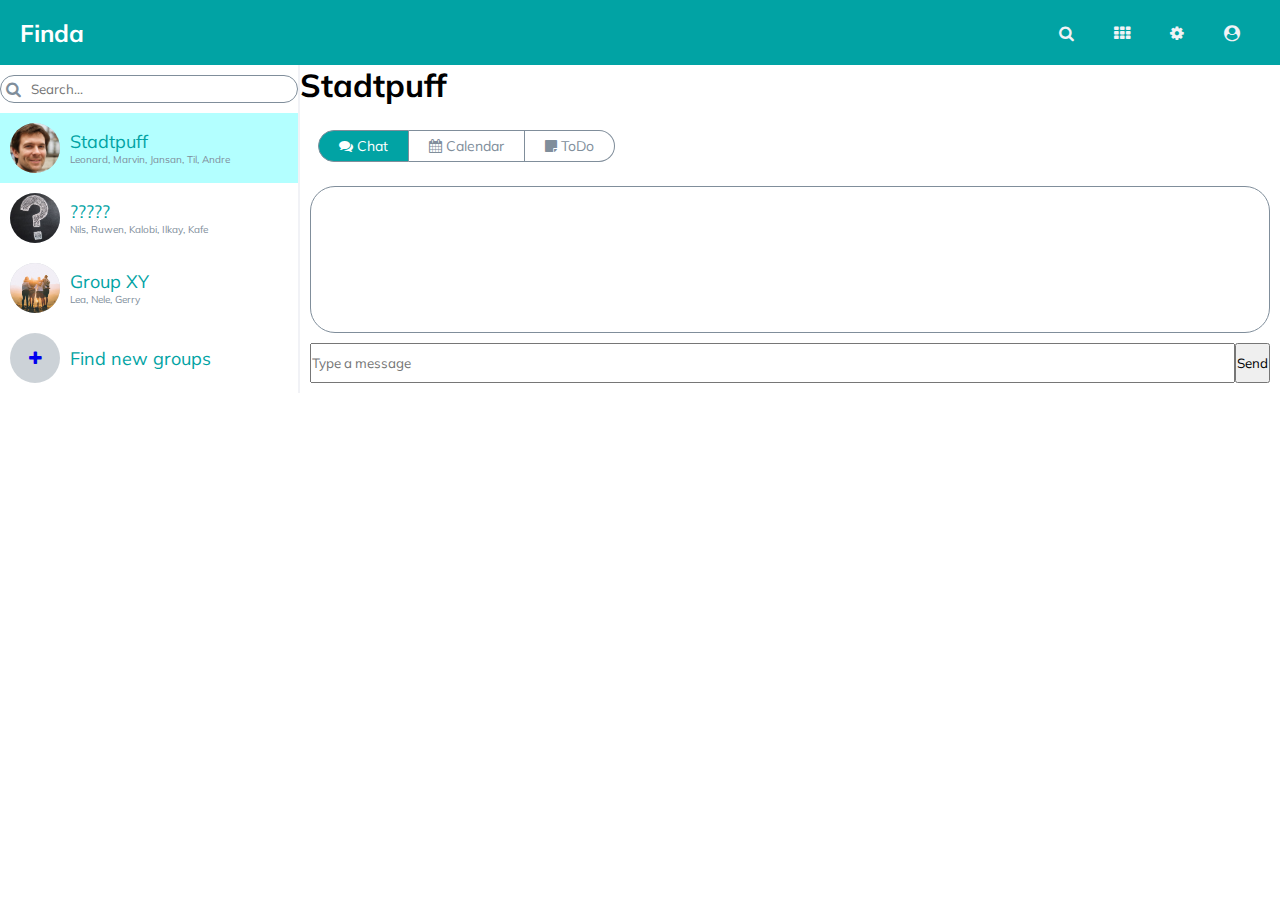
==== html/group.html @ 178327c7 "fixed todo below chat initially" ====
<!DOCTYPE html>
<html lang="en">

<head>
  <meta charset="UTF-8">
  <meta name="viewport" content="width=device-width, initial-scale=1.0">
  <meta http-equiv="X-UA-Compatible" content="ie=edge">
  <link rel="stylesheet" href="https://cdnjs.cloudflare.com/ajax/libs/font-awesome/4.7.0/css/font-awesome.min.css">
  <link rel="stylesheet" href="../css/group.css">
  <link rel="preconnect" href="https://fonts.gstatic.com">
  <link href="https://fonts.googleapis.com/css2?family=Mulish&display=swap" rel="stylesheet">
  <script src="https://ajax.googleapis.com/ajax/libs/jquery/3.5.1/jquery.min.js"></script>
  <script src="../js/group.js"></script>
  <title>Group</title>
</head>

<body>
  <!-- NAVBAR -->
  <nav>
    <div class="logo">
      <a href="../index.html">Finda</a>
    </div>
    <ul class="nav-links">
      <li>
        <a class="fa fa-search"></a>
      </li>
      <li>
        <a class="fa fa-th"></a>
      </li>
      <li>
        <a class="fa fa-cog"></a>
      </li>
      <li>
        <a class="fa fa-user-circle"></a>
      </li>
    </ul>
    <div class="burger">
      <a class="fa fa-bars"></a>
    </div>
  </nav>

  <!-- PAGE CONTENT -->
  <div class="page">
    <!-- LEFT SIDEBAR FOR GROUPS -->
    <div class="groups">
      <div class="search">
        <a class="fa fa-search"></a>
        <input type="text" placeholder="Search...">
      </div>
      <div id="group-selector" class="group-links">
        <!-- Groups get added by JS -->
      </div>
      <a class="group-box" href="swipe.html">
        <div class="circle">
          <p class="fa fa-plus"></p>
        </div>
        <div class="group">
          <p class="groupname">Find new groups</p>
        </div>
      </a>
    </div>

    <!-- CONTENT -->
    <div class="content">
      <h1 id="group-name">Placeholder</h1>
      <!-- SEGMENTED CONTROLS -->
      <div>
        <ul class="buttonGroup">
          <li class="selected" id="chat">
            <i class="fa fa-comments icon"></i>
            Chat
          </li>
          <li id="calendar">
            <i class="fa fa-calendar icon"></i>
            Calendar
          </li>
          <li id="todo">
            <p class="fa fa-sticky-note icon"></p>
            ToDo
          </li>
        </ul>
      </div>

      <!-- Chat -->
      <div class="text" id="chatdiv">
        <div id="chat-message-container" class="main-border">
        </div>
        <div id="chat-send-container">
          <input id="chat-send-message" type="text" placeholder="Type a message" />
          <input id="chat-send-button" type="button" value="Send" onclick="sendChatMessage()"/>
        </div>
      </div>

      <!-- Calendar -->
      <div class="text" id="calendardiv" class="main-border">
        <div class="calendar">

          <header>

            <h2>January</h2>

          </header>

          <table>

            <thead>

              <tr>

                <td>Mo</td>
                <td>Tu</td>
                <td>We</td>
                <td>Th</td>
                <td>Fr</td>
                <td>Sa</td>
                <td>Su</td>

              </tr>

            </thead>

            <tbody>

              <tr>
                <td class="prev-month">26</td>
                <td class="prev-month">27</td>
                <td class="prev-month">28</td>
                <td class="prev-month">29</td>
                <td class="prev-month">30</td>
                <td class="prev-month">31</td>
                <td>1</td>
              </tr>
              <tr>
                <td>2</td>
                <td>3</td>
                <td>4</td>
                <td>5</td>
                <td>6</td>
                <td>7</td>
                <td>8</td>
              </tr>
              <tr>
                <td>9</td>
                <td class="event">10</td>
                <td>11</td>
                <td>12</td>
                <td>13</td>
                <td>14</td>
                <td>15</td>
              </tr>
              <tr>
                <td>16</td>
                <td>17</td>
                <td>18</td>
                <td>19</td>
                <td>20</td>
                <td class="event">21</td>
                <td>22</td>
              </tr>

              <tr>
                <td class="current-day event">23</td>
                <td>24</td>
                <td>25</td>
                <td>26</td>
                <td>27</td>
                <td>28</td>
                <td>29</td>
              </tr>
              <tr>
                <td>30</td>
                <td class="next-month">1</td>
                <td class="next-month">2</td>
                <td class="next-month">3</td>
                <td class="next-month">4</td>
                <td class="next-month">5</td>
                <td class="next-month">6</td>
              </tr>

            </tbody>

          </table>
        </div> <!-- end calendar -->
        <h2>23rd January:</br></h2>
        <h3>Finish HCI Assignment</h1>
      </div>

      <!-- ToDo -->
      <div class="text" id="tododiv">
        <div class="todoWrapper">
          <div class="todoHeader">
            Noch zu erledigen für AB 5:
          </div>

          <div class="todoList">
            <div class="todoListElem">
              <input type="checkbox" id="check-1">
              <label class="todoListElemText" for="check-1">
                Ergebnisse Aus Aufgabe 1 überprüfen
              </label>
            </div>
            <div class="todoListElem">
              <input type="checkbox" id="check-2">
              <label class="todoListElemText" for="check-2">
                Zeichnung für Aufgabe 4 a) erstellen
              </label>
            </div>
            <div class="todoListElem">
              <input type="checkbox" id="check-3">
              <label class="todoListElemText" for="check-3">
                Im Forum nachfragen wie 4 b) gemeint ist
              </label>
            </div>
            <div class="todoListElem">
              <input type="checkbox" id="check-4">
              <label class="todoListElemText" for="check-4">
                Git repo erstellen
              </label>
            </div>
          </div>
        </div>
      </div>

    </div>
  </div>

</body>

</html>
---- css/group.css ----
* {
  padding: 0;
  margin: 0;
  box-sizing: border-box;
  font-family: 'Mulish', sans-serif;
  text-decoration: none;
}

/* NAVBAR */
nav{
  height: 65px;
  display: flex;
  justify-content: space-between;
  align-items: center;
  background-color: #01a3a4;
  padding-left: 20px;
  padding-right: 20px;
}

.logo a{
  color: #fff;
  font-weight: bold;
  font-size: 24px;
}

.nav-links{
  display: flex;
  justify-content: space-around;
}

.nav-links li{
  color: #f1f2f6;
  list-style: none;
  margin-inline: 20px;
  cursor: pointer;
}

.nav-links a{
  color: #f1f2f6;
}

.burger{
  display: none;
  cursor: pointer;
}

.search{
  width: 100%;
  padding: 5px;
  padding-right: 10px;
  margin-top: 10px;
  margin-bottom: 10px;
  display: flex;
  border: #808e9b 1px solid;
  border-radius: 25px;
}

.search input{
  width: 100%;
  margin-left: 10px;
  border: 0;
}

@media screen and (max-width:768px) {
  body{
    overflow-x: hidden;
  }

  .nav-links{
    position: absolute;
    right: 0px;
    height: 80px;
    top: 8vh;
    width: 15%;
    background-color: #01a3a4;
    display: flex;
    flex-direction: column;
    align-items: center;
    justify-content: flex-start;
    transform: translateX(100%);
    transition: 0.3s ease-in;
  }

  .burger{
    display: block;
    color: #f1f2f6;
  }

  .search{
    flex-direction: column;
    justify-content: center;
    align-items: center;
  }
}

.nav-active{
  transform: translateX(0%);
}

.circle {
  min-width: 50px;
  max-width: 50px;
  min-height: 50px;
  max-height: 50px;
  border-radius: 25px;
  background-color: rgba(128,142,155,0.4);
  display: flex;
  justify-content: center;
  align-items: center;
}

.circle a{
  color: #01a3a4;
}

.circle img{
  width: 100%;
  height: 100%;
  border-radius: 50%;
}

.page{
  display: flex;
  flex-direction: row;
}

.groups{
  width: 75px;
  border-right: #f1f2f6 2px solid;
}

.group-links{
  display: flex;
  flex-direction: column;
  justify-content: flex-start;
  align-items: center;
}

.group{
  display: inline-block;
  flex-direction: column;
  justify-content: center;
  vertical-align: middle 
}

.groupname{
  display: none;
  color: #01a3a4;
  margin-left: 10px;
}

.members{
  display: none;
  color: #808e9b;
  margin-left: 10px;
}

@media screen and (min-width:1024px) {
  .group-links{
    align-items: flex-start;
  }

  .group-links li{
    display: flex;
    justify-content: flex-start;
    flex-direction: row;
    align-items: center;
  }

  .groupname{
    display: block;
    font-size: 18px;
  }

  .members{
    display: block;
    font-size: 10px;
  }

  .groups{
    width: 300px;
  }

}

.group-links li{
  margin: 15px;
  list-style: none;
  cursor: pointer;
  width: auto;
  display: flex;
}

.group-selected {
  background-color: #b3ffff;
}

.group-box {
  width: 100%;
  display: flex;
  flex-direction: row;
  align-items: center;
  padding: 10px;
  cursor: pointer;
  transition: background-color 0.1s ease-in;
}

.group-box:hover {
  transition: background-color 0s;
  background-color: #e9e9e9;

}

.search a{
  color: #808e9b;
}

/*segmented controls*/
.buttonGroup{
  display: flex;
  height: 5vh;
  align-items: center;
  margin: 2vh;
}

.buttonGroup > li{
  cursor: pointer;
  display: block;
  border: solid 1px #808e9b;
  border-left: none;
  text-align: center;
  color: #808e9b;
  font-size: 14px;
  padding: 6px;
  padding-left: 20px;
  padding-right: 20px;
}

.buttonGroup > li:first-child{
  border-left: solid 1px #808e9b;
  border-top-left-radius: 25px;
  border-bottom-left-radius: 25px;
}

.buttonGroup > li:last-child{
  border-top-right-radius: 25px;
  border-bottom-right-radius: 25px;
}

.buttonGroup > li.selected{
  background-color: #01a3a4;
  color: #fff;
}

.content{
  flex-grow: 1;
  display: flex;
  flex-direction: column;
}

#chatdiv {
  height: 100%;
  margin: 10px;
  margin-top: 0px;
  display: flex;
  flex-direction: column;
}

#chat-message-container {
  padding: 25px;
  flex: 1;
}

#chat-send-container {
  margin-top: 10px;
  height: 40px;
  display: flex;
}

#chat-send-message {
  flex: 1;
}

.main-border {
  border: solid 1px #808e9b;
  border-radius: 25px;
  padding: 25px;
}

/* ---------- CALENDAR ---------- */

#calendardiv {
  height: 83vh;
  display: none;
  border: solid 1px #808e9b;
  border-radius: 25px;
  padding: 25px;
  margin-left: 10px;
  margin-right: 10px;
}

.calendar {
	/*text-align: center;*/
}

.calendar header {
	position: relative;
}

.calendar h2 {
	text-transform: uppercase;
}

.calendar thead {
	font-weight: 600;
	text-transform: uppercase;
}

.calendar tbody {
	color: #7c8a95;
}

.calendar tbody td:hover {
	border: 2px solid #00addf;
}

.calendar td {
	border: 2px solid transparent;
	border-radius: 50%;
	display: inline-block;
	height: 4em;
	line-height: 4em;
	text-align: center;
	width: 4em;
}

.calendar .prev-month,
.calendar .next-month {
	color: #cbd1d2;
}

.calendar .prev-month:hover,
.calendar .next-month:hover {
	border: 2px solid #cbd1d2;
}

.current-day {
	background: #00addf;
	color: #f9f9f9;
}

.event {
	cursor: pointer;
	position: relative;
}

.event:after {
	background: #00addf;
	border-radius: 50%;
	bottom: .5em;
	display: block;
	content: '';
	height: .5em;
	left: 50%;
	margin: -.25em 0 0 -.25em;
	position: absolute;
	width: .5em;
}

.event.current-day:after {
	background: #f9f9f9;
}

#tododiv{
  height: 83vh;
  display: none;
}

.icon{
  pointer-events: none;
}

/* ToDo list */
.todoWrapper{
  margin-left: 10px;
  margin-right: 10px;
  padding: 10px;
  border-radius: 25px;
  border:1px solid #808e9b;
  text-align: center;
}

.todoHeader{
  
}

.todoList{
  list-style: none;
}

.todoListElem{
  cursor: pointer;
  width: auto;
  text-align: right;
  margin: 10px;
  padding: 5px;
  padding-left: 10px;
  padding-right: 10px;
  border-radius: 25px;
  border:1px solid #808e9b;
}

.todoListElemText{
  float: left;
}

input[type="checkbox"]{
  position: relative;
}
input[type="checkbox"]:checked + label{
	text-decoration: line-through;
	color: rgba(0,0,0,.3);
}
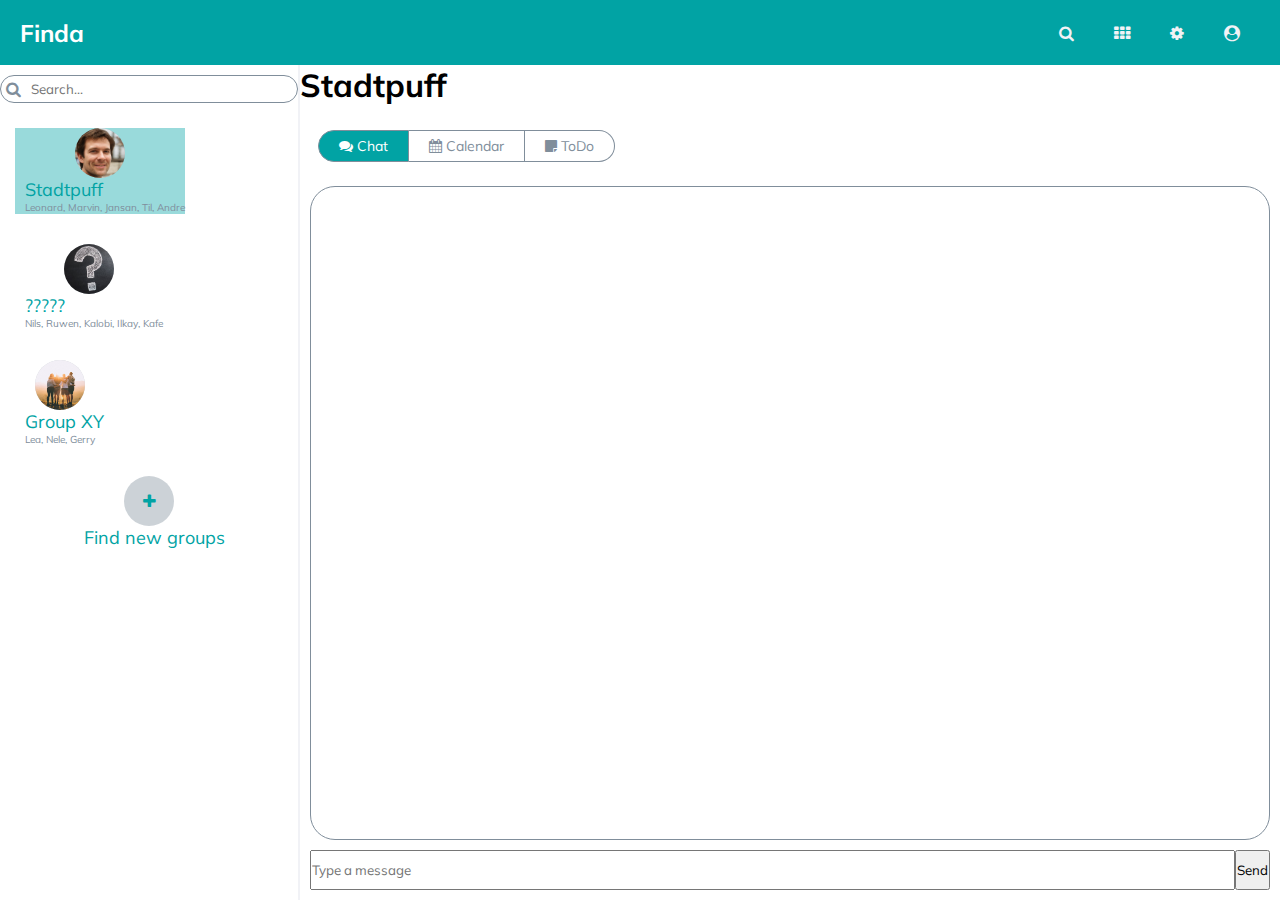
==== commit c7f06d92: "done groupSlide" ====
--- a/html/group.html
+++ b/html/group.html
@@ -17,6 +17,9 @@
 <body>
   <!-- NAVBAR -->
   <nav>
+    <div class="burgerGroups">
+      <a class="fa fa-bars"></a>
+    </div>
     <div class="logo">
       <a href="../index.html">Finda</a>
     </div>
@@ -52,7 +55,7 @@
       </div>
       <a class="group-box" href="swipe.html">
         <div class="circle">
-          <p class="fa fa-plus"></p>
+          <p class="fa fa-plus" style="color: #01a3a4;"></p>
         </div>
         <div class="group">
           <p class="groupname">Find new groups</p>
--- a/css/group.css
+++ b/css/group.css
@@ -44,6 +44,11 @@
   cursor: pointer;
 }
 
+.burgerGroups{
+  display: none;
+  cursor: pointer;
+}
+
 .search{
   width: 100%;
   padding: 5px;
@@ -61,16 +66,78 @@
   border: 0;
 }
 
+.groups{
+  width: 75px;
+  border-right: #f1f2f6 2px solid;
+  height: calc(100vh - 65px);
+}
+
+.group-links{
+  display: flex;
+  flex-direction: column;
+  justify-content: flex-start;
+  align-items: center;
+}
+
+.group{
+  display: inline-block;
+  flex-direction: column;
+  justify-content: center;
+  vertical-align: middle
+}
+
+.groupname{
+  display: none;
+  color: #01a3a4;
+  margin-left: 10px;
+}
+
+.group-box {
+  display: flex;
+  flex-direction: column;
+  justify-content: flex-start;
+  align-items: center;
+  margin: 15px;
+  cursor: pointer;
+  width: auto;
+}
+
+.group-box:hover {
+  background-color: #e9e9e9;
+}
+
+.members{
+  display: none;
+  color: #808e9b;
+  margin-left: 10px;
+}
+
 @media screen and (max-width:768px) {
   body{
     overflow-x: hidden;
   }
 
+  .groups{
+    position: absolute;
+    left: 0px;
+    height: calc(100vh - 65px);
+    top: 65px;
+    width: 25%;
+    background-color: #fff;
+    display: flex;
+    flex-direction: column;
+    align-items: center;
+    justify-content: flex-start;
+    transform: translateX(-100%);
+    transition: 0.3s ease-in;
+  }
+
+
   .nav-links{
     position: absolute;
     right: 0px;
-    height: 80px;
-    top: 8vh;
+    height: calc(100vh - 65px);
+    top: 65px;
     width: 15%;
     background-color: #01a3a4;
     display: flex;
@@ -86,6 +153,11 @@
     color: #f1f2f6;
   }
 
+  .burgerGroups{
+    display: block;
+    color: #f1f2f6;
+  }
+
   .search{
     flex-direction: column;
     justify-content: center;
@@ -94,6 +166,10 @@
 }
 
 .nav-active{
+  transform: translateX(0%);
+}
+
+.groups-active{
   transform: translateX(0%);
 }
 
@@ -124,36 +200,6 @@
   flex-direction: row;
 }
 
-.groups{
-  width: 75px;
-  border-right: #f1f2f6 2px solid;
-}
-
-.group-links{
-  display: flex;
-  flex-direction: column;
-  justify-content: flex-start;
-  align-items: center;
-}
-
-.group{
-  display: inline-block;
-  flex-direction: column;
-  justify-content: center;
-  vertical-align: middle 
-}
-
-.groupname{
-  display: none;
-  color: #01a3a4;
-  margin-left: 10px;
-}
-
-.members{
-  display: none;
-  color: #808e9b;
-  margin-left: 10px;
-}
 
 @media screen and (min-width:1024px) {
   .group-links{
@@ -192,23 +238,7 @@
 }
 
 .group-selected {
-  background-color: #b3ffff;
-}
-
-.group-box {
-  width: 100%;
-  display: flex;
-  flex-direction: row;
-  align-items: center;
-  padding: 10px;
-  cursor: pointer;
-  transition: background-color 0.1s ease-in;
-}
-
-.group-box:hover {
-  transition: background-color 0s;
-  background-color: #e9e9e9;
-
+  background-color: rgba(1, 163, 164, 0.4);
 }
 
 .search a{
@@ -391,7 +421,7 @@
 }
 
 .todoHeader{
-  
+
 }
 
 .todoList{
@@ -420,4 +450,4 @@
 input[type="checkbox"]:checked + label{
 	text-decoration: line-through;
 	color: rgba(0,0,0,.3);
-}+}
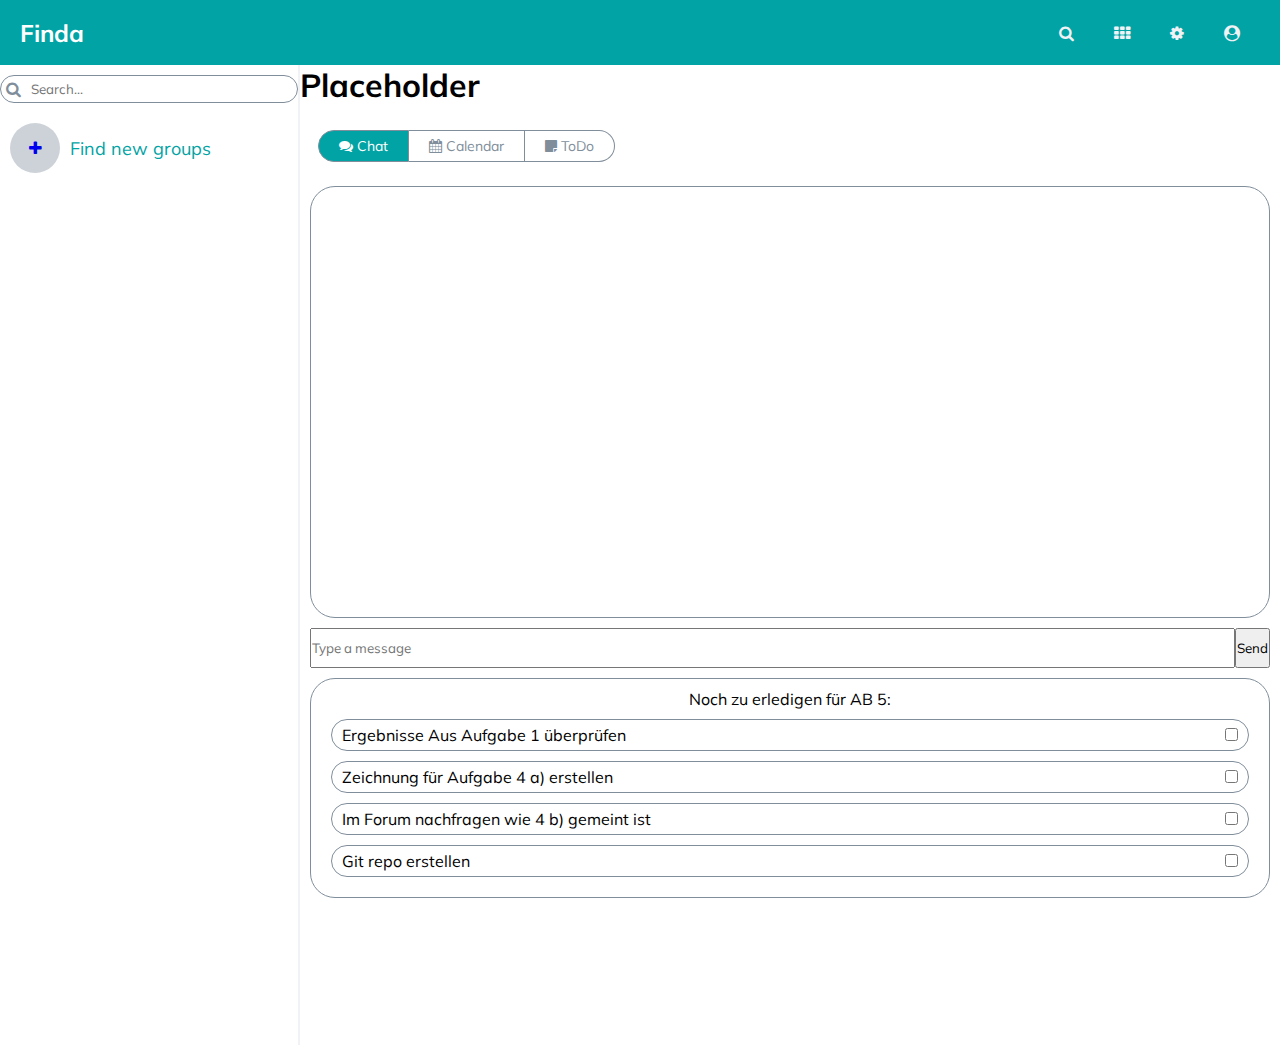
==== commit c887bcd3: "reset group.html/group.css" ====
--- a/html/group.html
+++ b/html/group.html
@@ -17,9 +17,6 @@
 <body>
   <!-- NAVBAR -->
   <nav>
-    <div class="burgerGroups">
-      <a class="fa fa-bars"></a>
-    </div>
     <div class="logo">
       <a href="../index.html">Finda</a>
     </div>
@@ -55,7 +52,7 @@
       </div>
       <a class="group-box" href="swipe.html">
         <div class="circle">
-          <p class="fa fa-plus" style="color: #01a3a4;"></p>
+          <p class="fa fa-plus"></p>
         </div>
         <div class="group">
           <p class="groupname">Find new groups</p>
@@ -189,7 +186,7 @@
       </div>
 
       <!-- ToDo -->
-      <div class="text" id="tododiv">
+      <div class="text" id="tododiv" style="display: block;">
         <div class="todoWrapper">
           <div class="todoHeader">
             Noch zu erledigen für AB 5:
--- a/css/group.css
+++ b/css/group.css
@@ -44,11 +44,6 @@
   cursor: pointer;
 }
 
-.burgerGroups{
-  display: none;
-  cursor: pointer;
-}
-
 .search{
   width: 100%;
   padding: 5px;
@@ -66,78 +61,16 @@
   border: 0;
 }
 
-.groups{
-  width: 75px;
-  border-right: #f1f2f6 2px solid;
-  height: calc(100vh - 65px);
-}
-
-.group-links{
-  display: flex;
-  flex-direction: column;
-  justify-content: flex-start;
-  align-items: center;
-}
-
-.group{
-  display: inline-block;
-  flex-direction: column;
-  justify-content: center;
-  vertical-align: middle
-}
-
-.groupname{
-  display: none;
-  color: #01a3a4;
-  margin-left: 10px;
-}
-
-.group-box {
-  display: flex;
-  flex-direction: column;
-  justify-content: flex-start;
-  align-items: center;
-  margin: 15px;
-  cursor: pointer;
-  width: auto;
-}
-
-.group-box:hover {
-  background-color: #e9e9e9;
-}
-
-.members{
-  display: none;
-  color: #808e9b;
-  margin-left: 10px;
-}
-
 @media screen and (max-width:768px) {
   body{
     overflow-x: hidden;
   }
 
-  .groups{
-    position: absolute;
-    left: 0px;
-    height: calc(100vh - 65px);
-    top: 65px;
-    width: 25%;
-    background-color: #fff;
-    display: flex;
-    flex-direction: column;
-    align-items: center;
-    justify-content: flex-start;
-    transform: translateX(-100%);
-    transition: 0.3s ease-in;
-  }
-
-
   .nav-links{
     position: absolute;
     right: 0px;
-    height: calc(100vh - 65px);
-    top: 65px;
+    height: 80px;
+    top: 8vh;
     width: 15%;
     background-color: #01a3a4;
     display: flex;
@@ -153,11 +86,6 @@
     color: #f1f2f6;
   }
 
-  .burgerGroups{
-    display: block;
-    color: #f1f2f6;
-  }
-
   .search{
     flex-direction: column;
     justify-content: center;
@@ -166,10 +94,6 @@
 }
 
 .nav-active{
-  transform: translateX(0%);
-}
-
-.groups-active{
   transform: translateX(0%);
 }
 
@@ -200,6 +124,36 @@
   flex-direction: row;
 }
 
+.groups{
+  width: 75px;
+  border-right: #f1f2f6 2px solid;
+}
+
+.group-links{
+  display: flex;
+  flex-direction: column;
+  justify-content: flex-start;
+  align-items: center;
+}
+
+.group{
+  display: inline-block;
+  flex-direction: column;
+  justify-content: center;
+  vertical-align: middle
+}
+
+.groupname{
+  display: none;
+  color: #01a3a4;
+  margin-left: 10px;
+}
+
+.members{
+  display: none;
+  color: #808e9b;
+  margin-left: 10px;
+}
 
 @media screen and (min-width:1024px) {
   .group-links{
@@ -238,7 +192,23 @@
 }
 
 .group-selected {
-  background-color: rgba(1, 163, 164, 0.4);
+  background-color: #b3ffff;
+}
+
+.group-box {
+  width: 100%;
+  display: flex;
+  flex-direction: row;
+  align-items: center;
+  padding: 10px;
+  cursor: pointer;
+  transition: background-color 0.1s ease-in;
+}
+
+.group-box:hover {
+  transition: background-color 0s;
+  background-color: #e9e9e9;
+
 }
 
 .search a{
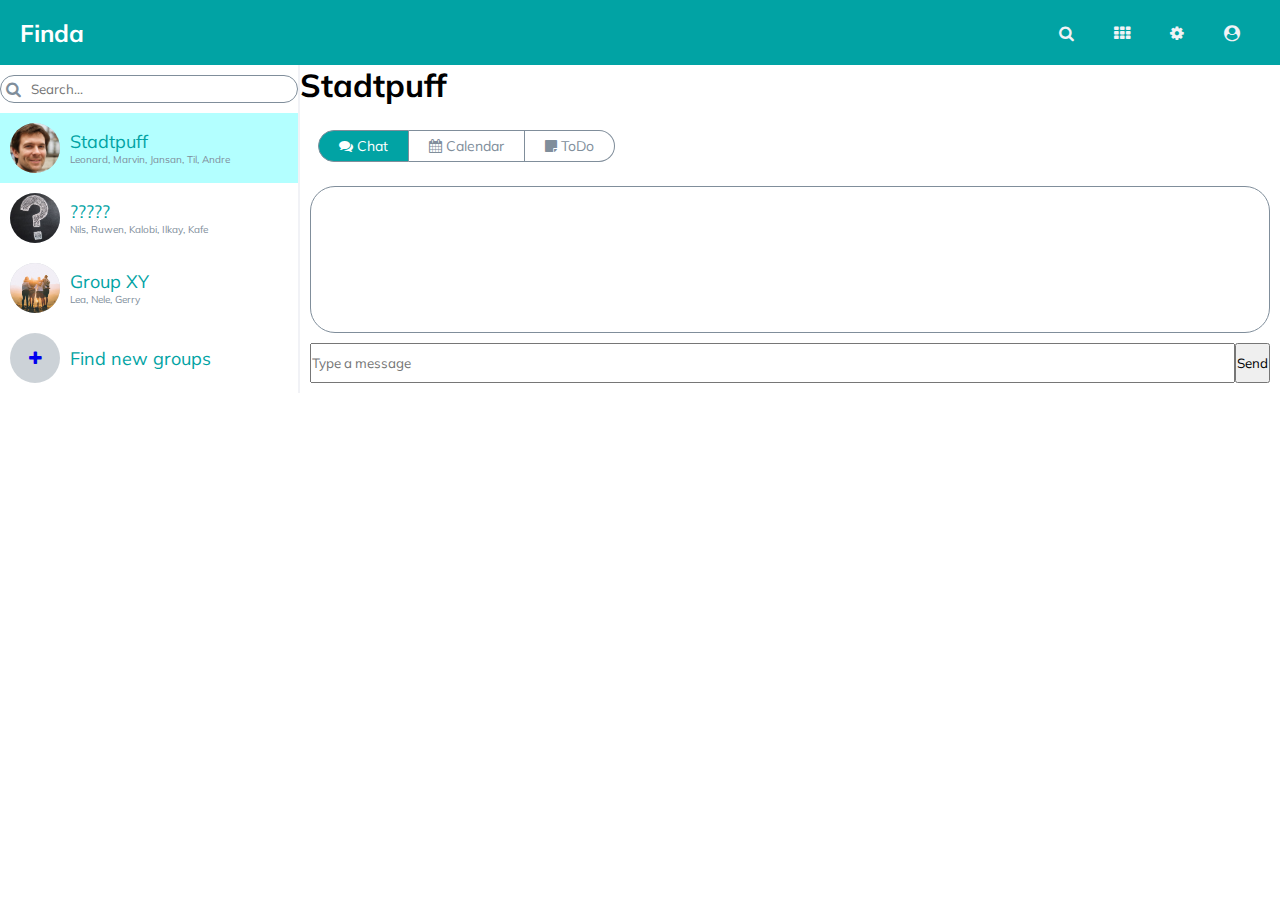
==== commit 72f4d242: "reset" ====
--- a/html/group.html
+++ b/html/group.html
@@ -186,7 +186,7 @@
       </div>
 
       <!-- ToDo -->
-      <div class="text" id="tododiv" style="display: block;">
+      <div class="text" id="tododiv">
         <div class="todoWrapper">
           <div class="todoHeader">
             Noch zu erledigen für AB 5:
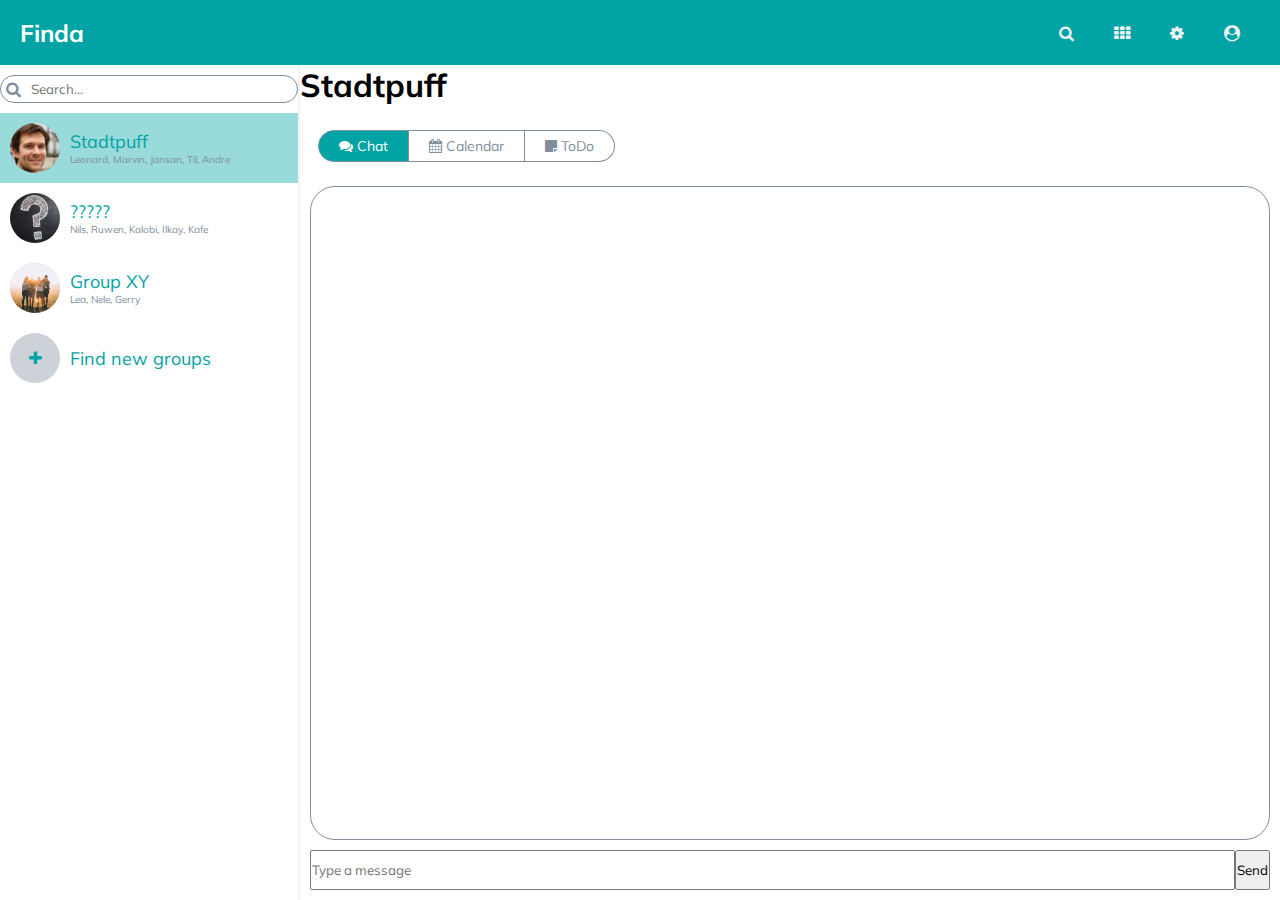
==== commit 4df5ccec: "styling changes" ====
--- a/html/group.html
+++ b/html/group.html
@@ -52,7 +52,7 @@
       </div>
       <a class="group-box" href="swipe.html">
         <div class="circle">
-          <p class="fa fa-plus"></p>
+          <p class="fa fa-plus" style="color: #01a3a4"></p>
         </div>
         <div class="group">
           <p class="groupname">Find new groups</p>
--- a/css/group.css
+++ b/css/group.css
@@ -69,8 +69,8 @@
   .nav-links{
     position: absolute;
     right: 0px;
-    height: 80px;
-    top: 8vh;
+    height: calc(100vh - 65px);
+    top: 65px;
     width: 15%;
     background-color: #01a3a4;
     display: flex;
@@ -81,6 +81,10 @@
     transition: 0.3s ease-in;
   }
 
+  .nav-links li{
+    margin: 10px;
+  }
+
   .burger{
     display: block;
     color: #f1f2f6;
@@ -90,6 +94,10 @@
     flex-direction: column;
     justify-content: center;
     align-items: center;
+  }
+
+  .search input{
+    display: none;
   }
 }
 
@@ -127,6 +135,7 @@
 .groups{
   width: 75px;
   border-right: #f1f2f6 2px solid;
+  height: calc(100vh - 65px);
 }
 
 .group-links{
@@ -192,7 +201,7 @@
 }
 
 .group-selected {
-  background-color: #b3ffff;
+  background-color: rgba(1, 163, 164, 0.4);
 }
 
 .group-box {
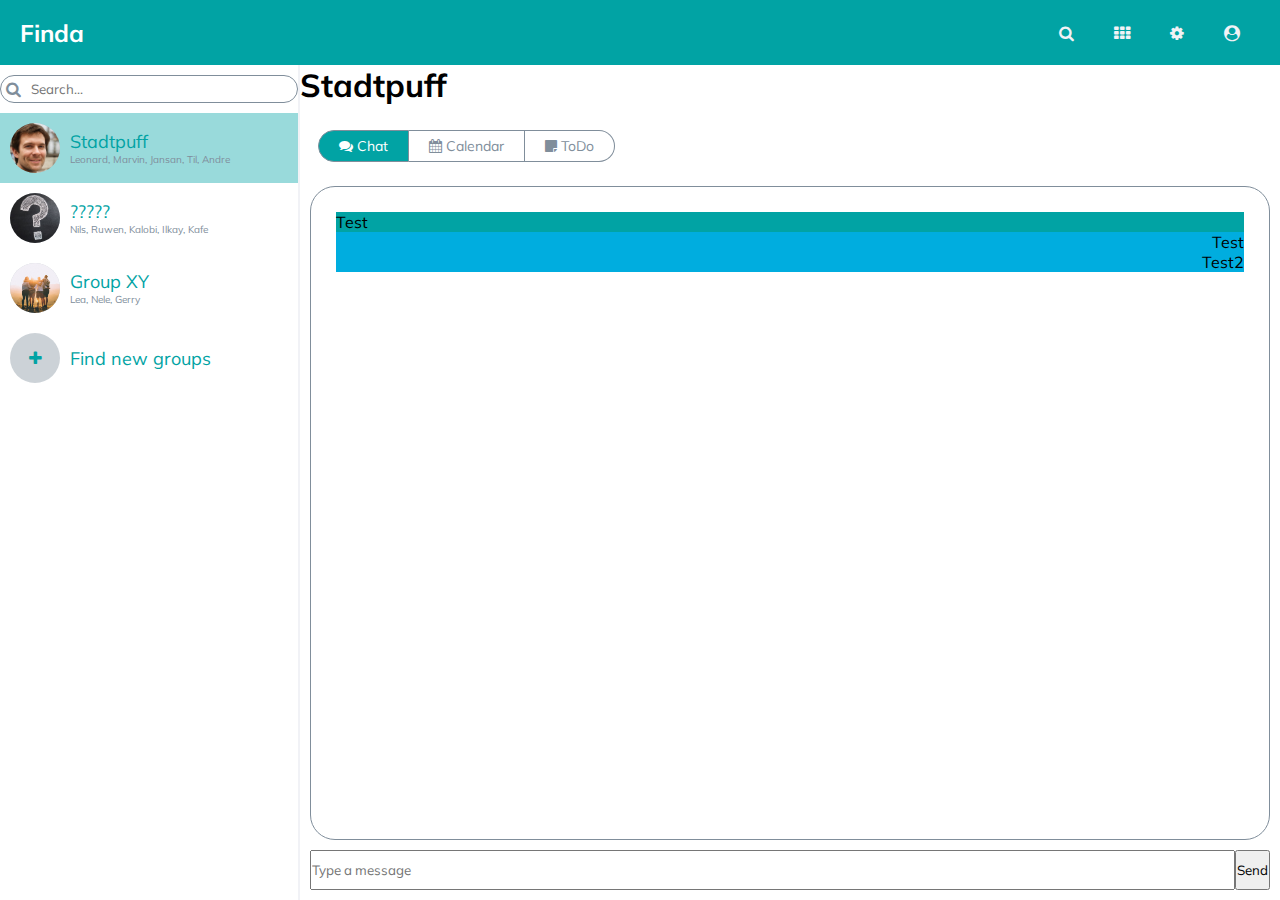
==== commit 9c30cda2: "Better Chat prototype" ====
--- a/html/group.html
+++ b/html/group.html
@@ -86,7 +86,7 @@
         <div id="chat-message-container" class="main-border">
         </div>
         <div id="chat-send-container">
-          <input id="chat-send-message" type="text" placeholder="Type a message" />
+          <input id="chat-send-message" type="text" placeholder="Type a message"/>
           <input id="chat-send-button" type="button" value="Send" onclick="sendChatMessage()"/>
         </div>
       </div>
@@ -193,25 +193,25 @@
           </div>
 
           <div class="todoList">
-            <div class="todoListElem">
+            <div class="todoListElem" onclick="checkTodo(this)">
               <input type="checkbox" id="check-1">
               <label class="todoListElemText" for="check-1">
                 Ergebnisse Aus Aufgabe 1 überprüfen
               </label>
             </div>
-            <div class="todoListElem">
+            <div class="todoListElem" onclick="checkTodo(this)">
               <input type="checkbox" id="check-2">
               <label class="todoListElemText" for="check-2">
                 Zeichnung für Aufgabe 4 a) erstellen
               </label>
             </div>
-            <div class="todoListElem">
+            <div class="todoListElem" onclick="checkTodo(this)">
               <input type="checkbox" id="check-3">
               <label class="todoListElemText" for="check-3">
                 Im Forum nachfragen wie 4 b) gemeint ist
               </label>
             </div>
-            <div class="todoListElem">
+            <div class="todoListElem" onclick="checkTodo(this)">
               <input type="checkbox" id="check-4">
               <label class="todoListElemText" for="check-4">
                 Git repo erstellen
--- a/css/group.css
+++ b/css/group.css
@@ -421,6 +421,7 @@
 
 .todoListElemText{
   float: left;
+  cursor: pointer;
 }
 
 input[type="checkbox"]{
@@ -430,3 +431,12 @@
 	text-decoration: line-through;
 	color: rgba(0,0,0,.3);
 }
+
+.receivedChatMessage {
+  background-color: #01a3a4;
+}
+
+.sendChatMessage {
+  text-align: right;
+  background-color: #00addf;
+}
